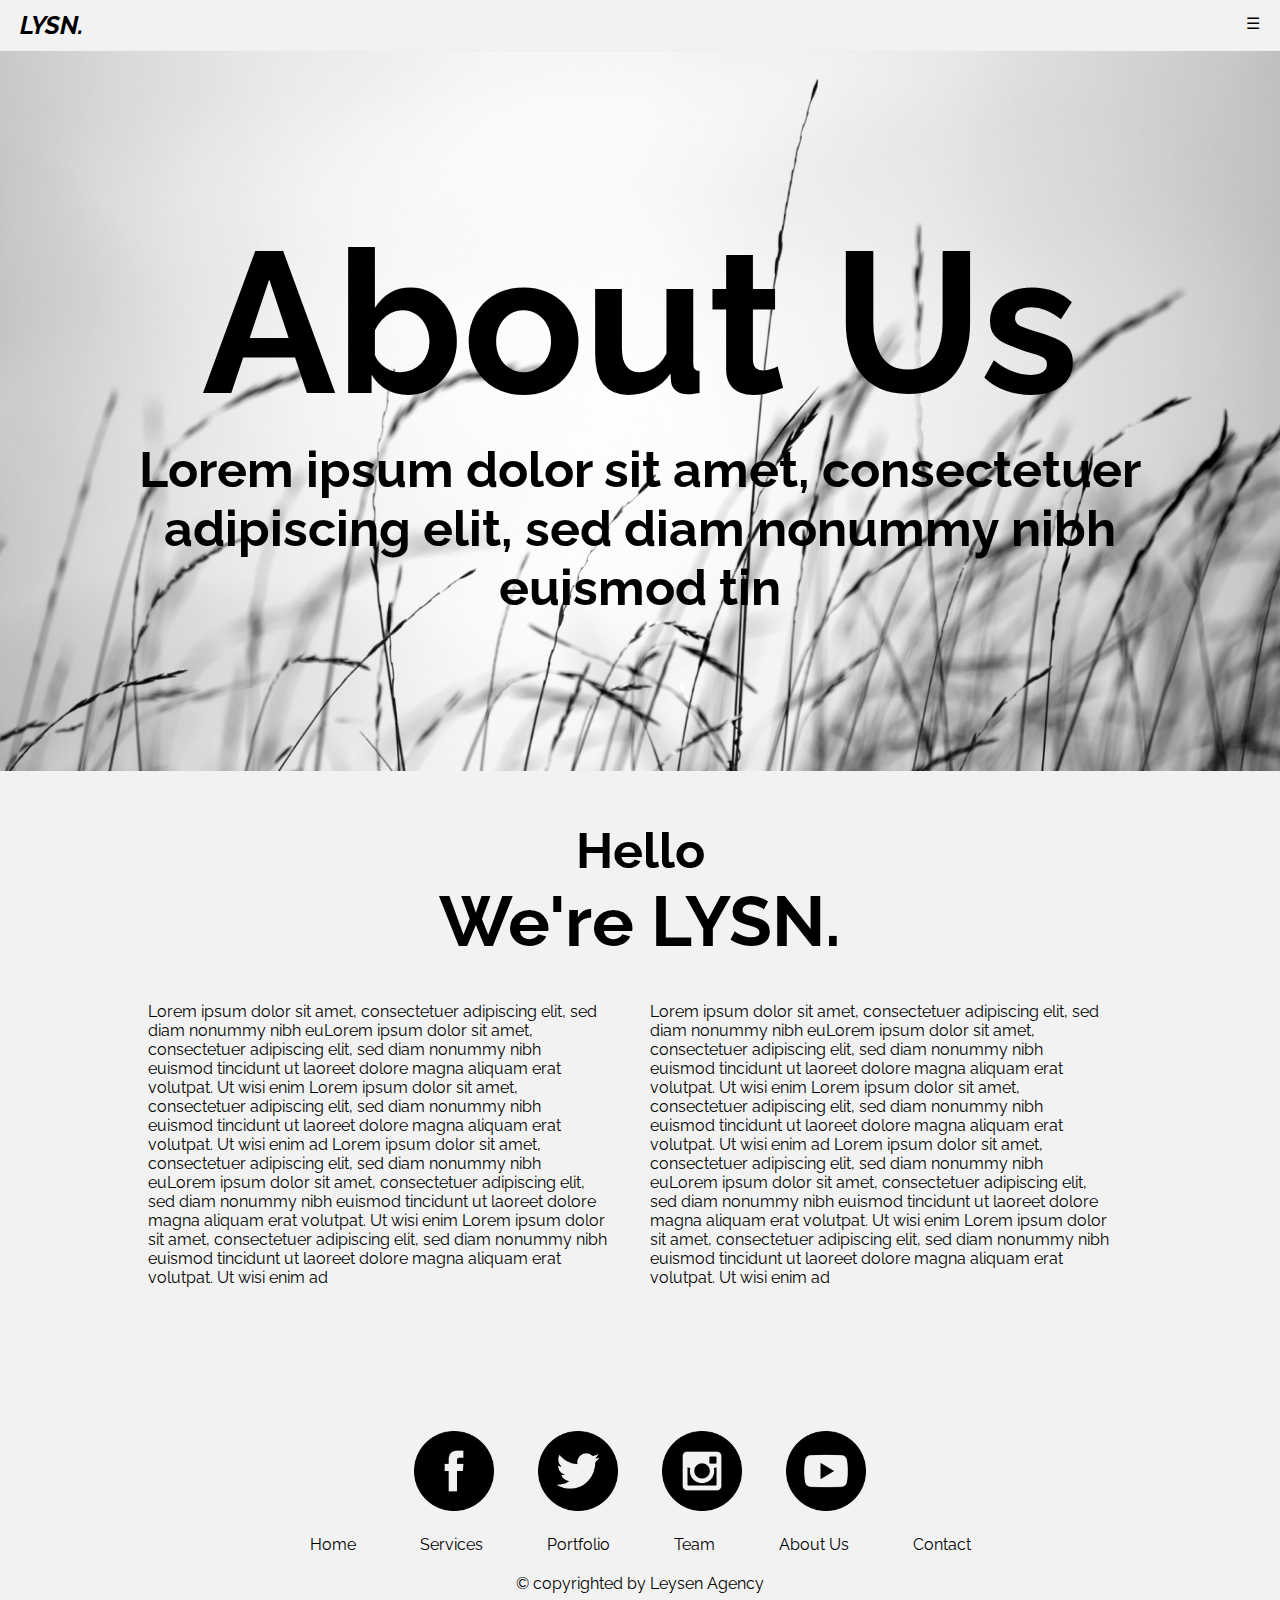
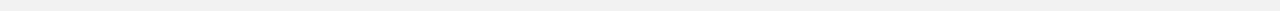
==== about.html @ 25ddd54e "Update Git Repository" ====
<!DOCTYPE html>
<html lang="en">
<head>
  <link href="https://fonts.googleapis.com/css?family=Raleway" rel="stylesheet">
    <meta charset="UTF-8">
    <title>About Us</title>
    <link rel="stylesheet" href="style.css">
    
</head>
<body>
  <input type="checkbox" id="menuToggle">
  <label for="menuToggle" class="menu-icon">&#9776;</label>
        <header>
          <a href="index.html">
      <div id="brand"> LYSN. </div></a>
    </header>

    <nav class="menu"> 
      <ul>
        <li><a href="index.html">Home </a></li>
        <li><a href="services.html">Services </a></li>
        <li><a href="portfolio.html">Portfolio </a></li>
        <li><a href="team.html">Team</a> </li>
        <li><a href="#">About Us</a> </li>
        <li><a href="contact.html">Contact</a> </li>
      </ul>
    </nav>  
    <div class="sect aboutUs">
      <div class="breedte">
      <h1 id="hoofdtitel">About Us</h1>
      <h3>Lorem ipsum dolor sit amet, consectetuer adipiscing elit, sed diam nonummy nibh euismod tin</h3>
      </div>
    </div> 
    <div class="subSection3"> 
      <div class="breedte">
          <h4 class="onderondertitel">Hello</h4>
      <h1 class="aboutTitel">We're LYSN.</h1>
      <p class="aboutTekst">Lorem ipsum dolor sit amet, consectetuer adipiscing elit, sed diam nonummy nibh euLorem ipsum dolor sit amet, consectetuer adipiscing elit, sed diam nonummy nibh euismod tincidunt ut laoreet dolore magna aliquam erat volutpat. Ut wisi enim Lorem ipsum dolor sit amet, consectetuer adipiscing elit, sed diam nonummy nibh euismod tincidunt ut laoreet dolore magna aliquam erat volutpat. Ut wisi enim ad Lorem ipsum dolor sit amet, consectetuer adipiscing elit, sed diam nonummy nibh euLorem ipsum dolor sit amet, consectetuer adipiscing elit, sed diam nonummy nibh euismod tincidunt ut laoreet dolore magna aliquam erat volutpat. Ut wisi enim Lorem ipsum dolor sit amet, consectetuer adipiscing elit, sed diam nonummy nibh euismod tincidunt ut laoreet dolore magna aliquam erat volutpat. Ut wisi enim ad </p>
      <p class="aboutTekst">Lorem ipsum dolor sit amet, consectetuer adipiscing elit, sed diam nonummy nibh euLorem ipsum dolor sit amet, consectetuer adipiscing elit, sed diam nonummy nibh euismod tincidunt ut laoreet dolore magna aliquam erat volutpat. Ut wisi enim Lorem ipsum dolor sit amet, consectetuer adipiscing elit, sed diam nonummy nibh euismod tincidunt ut laoreet dolore magna aliquam erat volutpat. Ut wisi enim ad Lorem ipsum dolor sit amet, consectetuer adipiscing elit, sed diam nonummy nibh euLorem ipsum dolor sit amet, consectetuer adipiscing elit, sed diam nonummy nibh euismod tincidunt ut laoreet dolore magna aliquam erat volutpat. Ut wisi enim Lorem ipsum dolor sit amet, consectetuer adipiscing elit, sed diam nonummy nibh euismod tincidunt ut laoreet dolore magna aliquam erat volutpat. Ut wisi enim ad </p>
      </div> 
    </div>
    
      <footer> 
      <div class="footer"> 
        <a href="https://www.facebook.com">
        <img src="img/fb.png" alt="" height="80px"></a>
        <a href="https://www.twitter.com">
        <img src="img/twitter.png" alt="" height="80px"></a>
        <a href="https://www.instagram.com">
        <img src="img/insta.png" alt="" height="80px"></a>
        <a href="https://www.youtube.com">
        <img src="img/yt.png" alt="" height="80px"></a>
<div class="footertekst">
      <ul class="footerlist">
        <li><a href="index.html">Home </a></li>
        <li><a href="services.html">Services </a></li>
        <li><a href="portfolio.html">Portfolio </a></li>
        <li><a href="team.html">Team</a> </li>
        <li><a href="about.html">About Us</a> </li>
        <li><a href="contact.html">Contact</a> </li>
      </ul>
</div>

      <div class="copy">
      <p>© copyrighted by Leysen Agency</p></div>
      </footer>
</body>
</html>
---- style.css ----
* {padding: 0;
margin: 0;}
html {
    height: 100%;
}
body {
    height: 100%;
    font-family: 'Raleway', sans-serif;
    background-color: #F2F2F2;
}

a {
    text-decoration: none;
    color: black;
}
li {
    list-style-type: none;
}
header {
    width: 100%;
    height: 50px;
    margin: auto;
    border-bottom: 1px solid #EEE;
}
#brand  {
    margin-left: 20px;
    float: left;
    line-height: 50px;
    color: black;
    font-style: italic;
    font-size: 25px;
    font-weight: bold;
    font-weight: border;
}
nav{
    position: fixed;
    width: 100%;
    text-align: center;

}
nav a {
    display: block;
    padding: 15px 0;
    border-bottom: 1px solid #EEE;
}
nav a:hover {
    background: #4D4D4D;
    color: #C5AD74;
}

nav li: :last-child a {
    border-bottom:none;
}

.menu {

    width: 240px;
    height: 100%;
    position: absolute;
    background-color: #F2F2F2;
    left: -240px;
    -webkit-transition: all .3s ease-in-out;
    -moz-transition: all .3s ease-in-out;
    -ms-transition: all .3s ease-in-out;
    -o-transition: all .3s ease-in-out;
}
.menu-icon  {
    padding: 10px 20px;
    background: #F2F2F2;
    color: black;
    cursor: pointer;
    float: right;
    margin-top: 4px;
    border-radius: 5px;
}

#menuToggle {
    display: none;
}

#menuToggle:checked ~ .menu{ 
    position: absolute;
    left: 0;
}


.sect {
    height: 100%;
    background-position: center center;
    background-size: cover;
    background-attachment: fixed;
    text-overflow: ellipsis;
    
}

.subSection {
    height: 50%;
    background-color: #F2F2F2;
    text-overflow: ellipsis;
}
.subSection2 {
    height: 100%;
    background-color: #F2F2F2;
    text-overflow: ellipsis;
}
.subSection3 {
    height: 70%;
    background-color: #F2F2F2;
    text-overflow: ellipsis;
}
.subSection4 {
    height: 100%;
    background-color: #F2F2F2;
    text-overflow: ellipsis; 
    padding-top: 10px;
}
.subSection5{
    height: 140%;
    background-color: #F2F2F2;
    text-overflow: ellipsis;
    padding-top: 5%;
}
.subSection6{
    height: 120%;
    background-color: #F2F2F2;
    text-overflow: ellipsis;
    padding-top: 5px;

}
.subSection7{
    height: 85%;
    background-color: #F2F2F2;
    text-overflow: ellipsis;
    padding-top: 20px;

}
.sectOne{
    background-image: url("img/tower.jpg");

}
.sectTwo{
    background-image: url("img/ijsbeer.jpg");
}
.sectThree{
    background-image: url("img/toren.jpg");
}
.aboutUs{
    background-image: url("img/duinen.jpg");
    height: 80%;
}
.team{
    background-image: url("img/bridge.jpg");
    height: 80%;
}
.sectFour{
    background-image: url("img/services.jpeg");
    height: 80%;
}
.videography{
    background-image: url("img/plane.jpeg");
    height: 80%;
}
.webdesign {
    background-image: url("img/bridge2.jpeg");
    height: 80%;
}
.photography {
    background-image: url("img/kanye.jpg");
    height: 80%;
}

.sectPortfolio{
    background-image: url("img/city.jpg");
    height: 80%;
}
.sectContact {
    background-image: url("img/contact.jpeg");
    height: 80%;
}
#container {
    height: 700px;
    width: 1000px;
    margin: 0 auto;
}
 #hoofdtitel{
     text-align: center;
     clear: both;
     padding-top: 15%;
     font-size: 200px;
 }
  h3{
     text-align: center;
     clear: both;
     font-size: 50px;

 }
h2 {
    font-size: 40px;
    clear: both; 
}
.onderondertitel {
    text-align: center;
    clear: both;
    font-size: 50px;
    padding-top: 50px;
}
.aboutTitel {
    text-align: center;
    clear: both;
    font-size: 70px;
    padding-bottom: 20px;
}
.aboutTekst{
    text-align: left;
    width: 45%;
    margin: 2%;
    float: left;
}
 .titel1{
     padding-top: 5%;
     text-align: center;
     clear: both;
     font-size: 150px;
 }
  .titel2{
     padding-top: 10%;
     text-align: center;
     clear: both;
     font-size: 80px;
 }
 .titel3{
     padding-top: 50px;;
     text-align: center;
     clear: both;
     font-size: 80px;
 }
 .breedte{
     width: 80%;
     height: 70%;
     margin:  auto;
 }

.ondertitel {
    text-align: center;
    clear:  both;
    font-size: 40px;
}
.tekst {
    margin: auto;
    clear: both;
    font-size: 30px;
    padding-bottom: 50px;
    
    text-align: center;
}
.portfolio{
    height: 80%;
}
.port {
    padding-top: 5%;
}

.footer{
    height: 200px;
    background-color: #F2F2F2;
    text-align: center;
    border: 0px solid #4D4D4D;
    padding-top: 10px;
}

.btn {
    
    margin: 0 auto;
    -webkit-transition: all .5s;
    width: 200px;
    background-color: #4D4D4D;
    color: white;
    position: relative;
    max-height: 60px;
    line-height: 50px;
    text-align: center;
    font-weight: bold;
    border-radius: 5px;
    box-shadow: 0px 0px 2px rgba(0, 0, 0, .5),
    1px 1px 5px rgba(0, 0, 0, .3);
}

.btn:hover{
    background-color: white;
    color: #4D4D4D;
}
.btn2{
    margin-top: 550px;
}
.btn3{
    margin-top: 400px;
}
.btn4{
    margin-top: 400px;
}
.btn5{
    float:left;
    margin-left: 100px;
    margin-top: 60px;

}
.persoon {
    padding-top: 10px;
    width: 30%;
    float: left;
    margin: 22px;
    text-align: center;
    padding-bottom: 20px;
}
.services {
    padding-top: 30px;
    width: 30%;
    float: left;
    margin: 22px;
    text-align: center;
    padding-bottom: 20px;
    
}

.foto{
    padding-top: 10px;
    width: 30%;
    float: left;
    margin: 22px;
    text-align: center;
    padding-bottom: 20px;
    overflow: hidden;
}
.foto1{
    
    float: left;
    width: 20%;
    background-color: red;
    margin: 20px;
    height: 400px;
    align-items: center;
    border: 1px solid #4D4D4D;
}

.effect {
    cursor: pointer;
    transition: all 0.2s ease-in;
    overflow: hidden;

}

.effect:hover {
    transform: scale(1.1);
    transition: all 0.2s ease-in;
    filter: brightness(0.5);
}
.row1{
    width: 100%;
    height: 300px;
    background-color:#F2F2F2;
    margin-top: 40px;
    
}
.teamcolum{
    float: left;
    width: 60%;
    text-align: center;

}
.teamcolum1{
    float: right;
    width: 60%;
    clear: none;
    text-align: center;

}
.team1{
    width: 500px;
    margin: 0px;
    padding: 0px;
    display: block;
    clear: left;

}
#teamtekst{
    display: inline;
}
.teamlid {
    float: right;
    margin: 0;
    padding: 0;
    clear: none;
    width: 300px;
}
.teamlid1{
    float: left;
    clear: none;
}

.box1 {
    width: 43%;
    margin: 40px;
    margin-top: 20px;
    float: left;
    text-align: center;
}
.teamtitel{
    text-align: center;
    font-size: 40px;
    font-style: italic;
    margin: 20px;
}

.rij1{
    width: 100%;
    background-color: red;
}

.map {
    margin: 20px;
    float: right;
}
.contactBreedte {
    width: 40%;
    float: left;
    margin: 20px;
}
.form {
    clear: both;
    padding: 20px;
}
input {
    display: block;
    width: 20%;
    height: 20px;
    margin: 10px;
    border: 1px solid #4D4D4D;
}
fieldset {
    padding: 20px;
}
#forum{
    text-align: center;
}

.footerlist li {
    display: inline;
    margin: 30px;
   
}

.footer img {
    margin: 20px;
}
.copy {
    margin: 20px;
}
.foottekst {
    margin: 20px;
}
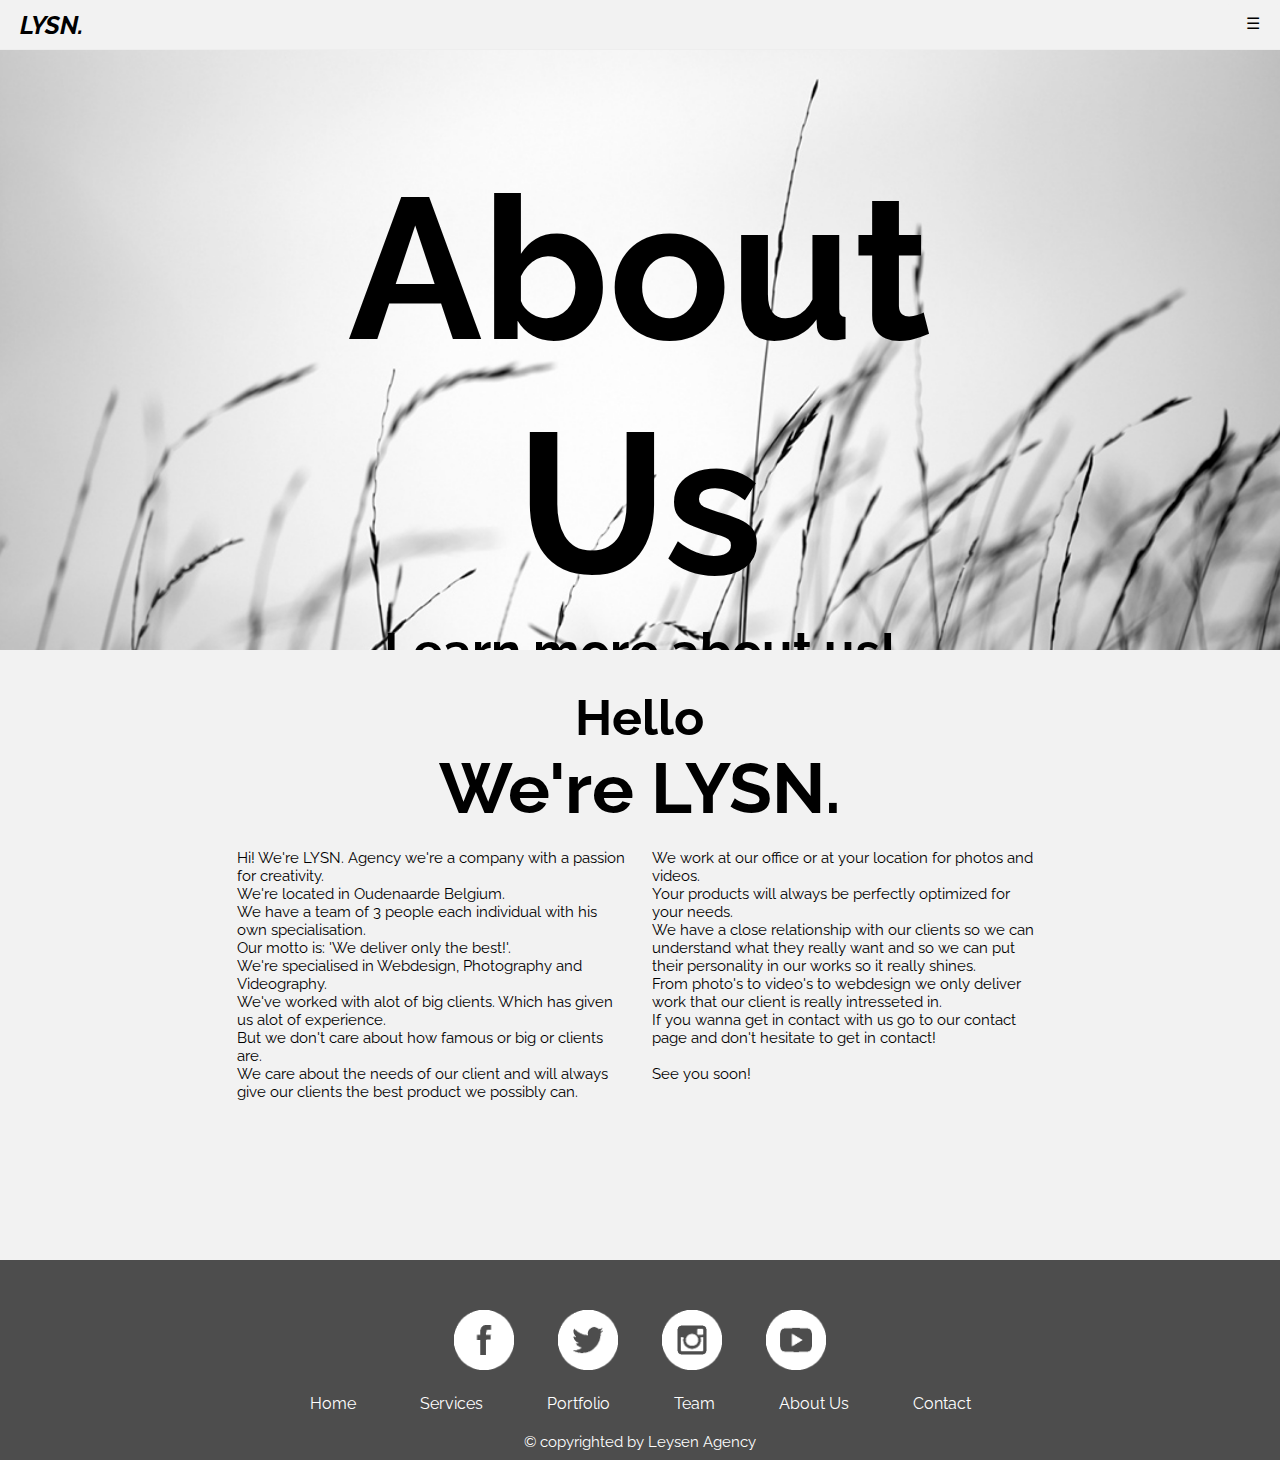
==== commit 8edff464: "Update Git Repository" ====
--- a/about.html
+++ b/about.html
@@ -4,10 +4,11 @@
   <link href="https://fonts.googleapis.com/css?family=Raleway" rel="stylesheet">
     <meta charset="UTF-8">
     <title>About Us</title>
-    <link rel="stylesheet" href="style.css">
+    <link rel="stylesheet" href="css/style.css">
     
 </head>
 <body>
+  <div class="grid__wrapper">
   <input type="checkbox" id="menuToggle">
   <label for="menuToggle" class="menu-icon">&#9776;</label>
         <header>
@@ -25,31 +26,38 @@
         <li><a href="contact.html">Contact</a> </li>
       </ul>
     </nav>  
-    <div class="sect aboutUs">
-      <div class="breedte">
-      <h1 id="hoofdtitel">About Us</h1>
-      <h3>Lorem ipsum dolor sit amet, consectetuer adipiscing elit, sed diam nonummy nibh euismod tin</h3>
+    <div class="grid_containter">
+    <div class="grid__row grid__row3 background6">
+      <div class="grid__column grid__column-8 grid__columnspecial1 grid__offset-2">
+      <h1 class="hoofdtitel2">About Us</h1>
+      <h3>Learn more about us!</h3>
       </div>
     </div> 
-    <div class="subSection3"> 
-      <div class="breedte">
+    <div class="grid__row grid__row8"> 
+      <div class="grid__column grid__column-8 grid__offset-2">
           <h4 class="onderondertitel">Hello</h4>
       <h1 class="aboutTitel">We're LYSN.</h1>
-      <p class="aboutTekst">Lorem ipsum dolor sit amet, consectetuer adipiscing elit, sed diam nonummy nibh euLorem ipsum dolor sit amet, consectetuer adipiscing elit, sed diam nonummy nibh euismod tincidunt ut laoreet dolore magna aliquam erat volutpat. Ut wisi enim Lorem ipsum dolor sit amet, consectetuer adipiscing elit, sed diam nonummy nibh euismod tincidunt ut laoreet dolore magna aliquam erat volutpat. Ut wisi enim ad Lorem ipsum dolor sit amet, consectetuer adipiscing elit, sed diam nonummy nibh euLorem ipsum dolor sit amet, consectetuer adipiscing elit, sed diam nonummy nibh euismod tincidunt ut laoreet dolore magna aliquam erat volutpat. Ut wisi enim Lorem ipsum dolor sit amet, consectetuer adipiscing elit, sed diam nonummy nibh euismod tincidunt ut laoreet dolore magna aliquam erat volutpat. Ut wisi enim ad </p>
-      <p class="aboutTekst">Lorem ipsum dolor sit amet, consectetuer adipiscing elit, sed diam nonummy nibh euLorem ipsum dolor sit amet, consectetuer adipiscing elit, sed diam nonummy nibh euismod tincidunt ut laoreet dolore magna aliquam erat volutpat. Ut wisi enim Lorem ipsum dolor sit amet, consectetuer adipiscing elit, sed diam nonummy nibh euismod tincidunt ut laoreet dolore magna aliquam erat volutpat. Ut wisi enim ad Lorem ipsum dolor sit amet, consectetuer adipiscing elit, sed diam nonummy nibh euLorem ipsum dolor sit amet, consectetuer adipiscing elit, sed diam nonummy nibh euismod tincidunt ut laoreet dolore magna aliquam erat volutpat. Ut wisi enim Lorem ipsum dolor sit amet, consectetuer adipiscing elit, sed diam nonummy nibh euismod tincidunt ut laoreet dolore magna aliquam erat volutpat. Ut wisi enim ad </p>
+      
+      <div class="grid__column grid__column-6">
+      <p class="">Hi! We're LYSN. Agency we're a company with a passion for creativity.<br/> We're located in Oudenaarde Belgium.<br/> We have a team of 3 people each individual with his own specialisation.<br/> Our motto is: 'We deliver only the best!'.<br/>We're specialised in Webdesign, Photography and Videography.<br/>We've worked with alot of big clients. Which has given us alot of experience.<br/>But we don't care about how famous or big or clients are.<br/>We care about the needs of our client and will always give our clients the best product we possibly can.<br/> </p>
+      </div>
+      <div class="grid__column grid__column-6">
+      <p class="">We work at our office or at your location for photos and videos.<br/>Your products will always be perfectly optimized for your needs.<br/>We have a close relationship with our clients so we can understand what they really want and so we can put their personality in our works so it really shines.<br/>From photo's to video's to webdesign we only deliver work that our client is really intresseted in.<br/>If you wanna get in contact with us go to our contact page and don't hesitate to get in contact!<br/><br/>See you soon!</p>
+      </div>
+      </div>
       </div> 
     </div>
-    
+  </div>
       <footer> 
       <div class="footer"> 
         <a href="https://www.facebook.com">
-        <img src="img/fb.png" alt="" height="80px"></a>
+        <img src="assets/img/fb.png" alt="" height="80px"></a>
         <a href="https://www.twitter.com">
-        <img src="img/twitter.png" alt="" height="80px"></a>
+        <img src="assets/img/twitter.png" alt="" height="80px"></a>
         <a href="https://www.instagram.com">
-        <img src="img/insta.png" alt="" height="80px"></a>
+        <img src="assets/img/insta.png" alt="" height="80px"></a>
         <a href="https://www.youtube.com">
-        <img src="img/yt.png" alt="" height="80px"></a>
+        <img src="assets/img/yt.png" alt="" height="80px"></a>
 <div class="footertekst">
       <ul class="footerlist">
         <li><a href="index.html">Home </a></li>
@@ -64,5 +72,6 @@
       <div class="copy">
       <p>© copyrighted by Leysen Agency</p></div>
       </footer>
+  </div>
 </body>
 </html>--- a/css/style.css
+++ b/css/style.css
@@ -0,0 +1,816 @@
+* {padding: 0;
+margin: 0;
+box-sizing: border-box;}
+html {
+    height: 100%;
+}
+body {
+    height: 100%;
+    font-family: 'Raleway', sans-serif;
+    background-color: #F2F2F2;
+}
+.grid__wrapper {
+    display: block;
+    margin: 0;
+    padding: 0;
+}
+
+.grid__container {
+    display: block;
+    width: 1140px;
+    margin: 0 auto;
+    padding: 0 0px;
+}
+
+.grid__row {
+    display: block;
+    margin: 0 0px;
+    padding: 0;
+    overflow: hidden;
+}
+
+.grid__wrapper:after,
+.grid__container:after,
+.grid__row:after {
+    content: "";
+    display: table;
+    clear: both;
+}
+.grid__column {
+    position: relative;
+    float: left;
+    padding: 0 12px;
+}
+.grid__column-12 { width: 100%; }
+.grid__column-11 { width: 91.666666666667%; }
+.grid__column-10 { width: 83.333333333333%; }
+.grid__column-9 {  width: 75%; }
+.grid__column-8 {  width: 66.666666666667%;
+margin-top: 3%; }
+.grid__column-7 {  width: 58.333333333333%; }
+.grid__column-6 {  width: 50%; }
+.grid__column-5 {  width: 41.666666666667%; }
+.grid__column-4 {  width: 33.333333333333%; }
+.grid__column-3 {  width: 25%; }
+.grid__column-2 {  width: 16.666666666667%; }
+.grid__column-1 {  width: 8.333333333333%; }
+
+.grid__offset-12 { margin-left: 100%; }
+.grid__offset-11 { margin-left: 91.666666666667%; }
+.grid__offset-10 { margin-left: 83.333333333333%; }
+.grid__offset-9 {  margin-left: 75%; }
+.grid__offset-8 {  margin-left: 66.666666666667%; }
+.grid__offset-7 {  margin-left: 58.333333333333%; }
+.grid__offset-6 {  margin-left: 50%; }
+.grid__offset-5 {  margin-left: 41.666666666667%; }
+.grid__offset-4 {  margin-left: 33.333333333333%; }
+.grid__offset-3 {  margin-left: 25%; }
+.grid__offset-2 {  margin-left: 16.666666666667%; }
+.grid__offset-1 {  margin-left: 8.333333333333%; }
+.grid__columnspecial1{
+    margin-top: 60px;
+}
+.grid__row1{
+    height: 1000px;
+    background-position: center center;
+    background-size: cover;
+    background-attachment: fixed;
+    overflow: hidden;
+    text-overflow: ellipsis;
+    top:50%;
+    left: 50%;
+    margin: 0;
+}
+.grid__row2{
+
+    background-color: #F2F2F2;
+    text-overflow: ellipsis;
+    overflow: hidden;
+     height: 400px;
+
+
+}
+.grid__row3{
+    height: 600px;
+    width: 100%;
+    background-position: center center;
+    background-size: cover;
+    background-attachment: fixed;
+    overflow: hidden;
+    text-overflow: ellipsis;
+    top:50%;
+    left: 50%;
+}
+.grid__row4{
+    height: 800px;
+}
+.grid__row5{
+    height: 300px;
+}
+.grid__row6{
+    background-color: #F2F2F2;
+    text-overflow: ellipsis;
+    overflow: hidden;
+     height: 1000px;
+
+
+}
+.grid__row7{
+    background-color: #F2F2F2;
+    text-overflow: ellipsis;
+    overflow: hidden;
+     height: 2050px;
+
+}
+
+.grid__row8{
+    background-color: #F2F2F2;
+    text-overflow: ellipsis;
+    overflow: hidden;
+     height: 600px;
+}
+.grid__row9{
+    background-color: #F2F2F2;
+    text-overflow: ellipsis;
+    overflow: hidden;
+     height: 1400px;
+}
+.grid__row10{
+    background-color: #F2F2F2;
+    text-overflow: ellipsis;
+    overflow: hidden;
+     height: 500px;
+}
+.background1{
+   
+    background-image: url("../assets//img/tower.jpg");
+
+}
+.background2{
+    background-image:  url("../assets//img/ijsbeer1.jpg");
+}
+.background3{
+    background-image: url("../assets//img/toren.jpg");
+}
+.background4{
+    background-image: url("../assets//img/bridge.jpg");
+}
+.background5{
+background-image: url("../assets//img/city1.jpg");}
+.background6{
+    background-image: url("../assets//img/duinen1.jpg");
+}
+.background8{
+    background-image: url("../assets//img/contact1.jpg");
+}
+.background7{
+    background-image:url("../assets//img/plane1.jpg"); ;
+}
+.background9{
+    background-image:url("../assets//img/bridge2.jpg");
+}
+.background11{
+    background-image: url("../assets//img/kanye1.jpg");
+}
+p{
+    font-size: 15px;
+}
+
+a {
+    text-decoration: none;
+    color: black;
+}
+li {
+    list-style-type: none;
+}
+header {
+    width: 100%;
+    height: 50px;
+    margin: auto;
+    border-bottom: 1px solid #EEE;
+}
+#brand  {
+    margin-left: 20px;
+    float: left;
+    line-height: 50px;
+    color: black;
+    font-style: italic;
+    font-size: 25px;
+    font-weight: bold;
+    font-weight: border;
+}
+nav{
+    position: fixed;
+    width: 100%;
+    text-align: center;
+
+}
+nav a {
+    display: block;
+    padding: 15px 0;
+    border-bottom: 1px solid #EEE;
+}
+nav a:hover {
+    background: #4D4D4D;
+    color: #C5AD74;
+}
+
+
+
+.menu {
+
+    width: 240px;
+    height: 100%;
+    position: absolute;
+    background-color: #F2F2F2;
+    left: -240px;
+    -webkit-transition: all .3s ease-in-out;
+    -moz-transition: all .3s ease-in-out;
+    -ms-transition: all .3s ease-in-out;
+    -o-transition: all .3s ease-in-out;
+}
+.menu-icon  {
+    padding: 10px 20px;
+    background: #F2F2F2;
+    color: black;
+    cursor: pointer;
+    float: right;
+    margin-top: 4px;
+    border-radius: 5px;
+}
+
+#menuToggle {
+    display: none;
+}
+
+#menuToggle:checked ~ .menu{ 
+    position: absolute;
+    left: 0;
+}
+
+
+.sect {
+    height: 100%;
+    background-position: center center;
+    background-size: cover;
+    background-attachment: fixed;
+    overflow: hidden;
+    text-overflow: ellipsis;
+    top:50%;
+    left: 50%;
+    
+}
+.sect2 {
+    height: 70%;
+    background-position: center center;
+    background-size: cover;
+    background-attachment: fixed;
+    overflow: hidden;
+    text-overflow: ellipsis;
+    top:50%;
+    left: 50%;
+    
+}
+.sect3 {
+    height: 80%;
+    background-position: center center;
+    background-size: cover;
+    background-attachment: fixed;
+    overflow: hidden;
+    text-overflow: ellipsis;
+    top:50%;
+    left: 50%;
+}
+
+
+
+.subSection2 {
+    height: 75%;
+
+}
+.subSection3 {
+    height: 70%;
+
+}
+.subSection4 {
+    height: 60%;
+    padding-top: 40px;
+
+}
+.subSection5{
+    height: 150%;
+
+    padding-top: 5%;
+    padding-bottom: 5%;
+
+}
+.subSection6{
+    height: 120%;
+
+    padding-top: 5px;
+
+}
+.subSection7{
+    height: 85%;
+
+    padding-top: 20px;
+
+}
+
+.subSection8{
+    height: 80%
+}
+.sectOne{
+    background-image: url("../img/tower.jpg");
+
+}
+.sectTwo{
+    background-image: url("../img/ijsbeer1.jpg");
+}
+.sectThree{
+    background-image: url("../img/toren.jpg");
+}
+.aboutUs{
+    background-image: url("../img/duinen1.jpg");
+    height: 80%;
+}
+.team{
+    background-image: url("../img/bridge.jpg");
+    height: 80%;
+}
+.sectFour{
+    background-image: url("../img/services1.jpg");
+    height: 80%;
+}
+.videography{
+    background-image: url("../img/plane1.jpg");
+    height: 80%;
+}
+.webdesign {
+    background-image: url("../img/bridge2.jpg");
+    height: 80%;
+}
+.photography {
+    background-image: url("../img/kanye1.jpg");
+    height: 80%;
+}
+
+.sectPortfolio{
+    background-image: url("../img/city1.jpg");
+    height: 80%;
+}
+.sectContact {
+    background-image: url("../img/contact1.jpg");
+    height: 80%;
+}
+#container {
+    height: 700px;
+    width: 1000px;
+    margin: 0 auto;
+}
+ .hoofdtitel{
+     text-align: center;
+     clear: both;
+     padding-top: 20%;
+     font-size: 200px;
+ }
+ .hoofdtitel2{
+     text-align: center;
+     clear: both;
+     margin-top: 5%;
+     font-size: 200px;
+
+ }
+  h3{
+     text-align: center;
+     clear: both;
+     font-size: 50px;
+
+ }
+h2 {
+    font-size: 40px;
+    clear: both; 
+}
+.onderondertitel {
+    text-align: center;
+    clear: both;
+    font-size: 50px;
+    
+}
+.aboutTitel {
+    text-align: center;
+    clear: both;
+    font-size: 70px;
+    padding-bottom: 20px;
+}
+.aboutTekst{
+    text-align: left;
+    width: 45%;
+    margin: 2%;
+    float: left;
+}
+ .titel1{
+     padding-top: 5%;
+     text-align: center;
+     clear: both;
+     font-size: 150px;
+ }
+  .titel2{
+     padding-top: 6%;
+     text-align: center;
+     clear: both;
+     font-size: 80px;
+     font-style: italic;
+ }
+ .titel3{
+     
+     text-align: center;
+     clear: both;
+     font-size: 80px;
+ }
+ .titel5{
+     padding-top: 4%;
+     text-align: center;
+     clear: both;
+     font-size: 80px;
+ }
+  .titel4{
+     padding-top: 5%;
+     text-align: center;
+     clear: both;
+     font-size: 80px;
+ }
+ .breedte{
+     width: 80%;
+     height: 70%;
+     margin:  auto;
+ }
+ .breedte2{
+     width: 80%;
+     height: 80%;
+     margin:  auto;
+ }
+.ondertitel {
+    text-align: center;
+    clear:  both;
+    font-size: 40px;
+}
+.tekst {
+    margin: auto;
+    clear: both;
+    font-size: 30px;
+    padding-bottom: 50px;
+    
+    text-align: center;
+}
+.portfolio{
+    height: 80%;
+}
+
+
+.footer{
+    height: 200px;
+    background-color: #F2F2F2;
+    text-align: center;
+    border: 0px solid #4D4D4D;
+    padding-top: 10px;
+}
+
+.btn {
+    
+    margin: 0 auto;
+    -webkit-transition: all .5s;
+    width: 200px;
+    background-color: #4D4D4D;
+    color: white;
+    position: relative;
+    max-height: 60px;
+    line-height: 50px;
+    text-align: center;
+    font-weight: bold;
+    border-radius: 5px;
+    box-shadow: 0px 0px 2px rgba(0, 0, 0, .5),
+    1px 1px 5px rgba(0, 0, 0, .3);
+    clear: both;
+}
+
+.btn:hover{
+    background-color: white;
+    color: #4D4D4D;
+}
+
+.btn3{
+    margin-top: 400px;
+}
+
+.btn5{
+    float:left;
+    margin-left: 22%;
+
+}
+.btn6{
+    margin-top: 40px;
+    margin-bottom: 60px;
+}
+.persoon {
+    padding-top: 10px;
+    float: left;
+    text-align: center;
+    margin: 4.16%
+
+}
+.services {
+    padding-top: 30px;
+    float: left;
+    text-align: center;
+    padding-bottom: 20px;
+    overflow: hidden;
+    
+    
+}
+
+.foto{
+    padding-top: 10px;
+    width: 30%;
+    float: left;
+    margin: 22px;
+    text-align: center;
+    padding-bottom: 20px;
+    overflow: hidden;
+}
+.foto1{
+   
+    float: left;
+    height: 400px;
+    border: 1px solid #4D4D4D;
+    overflow: hidden;
+    margin: 4.16%;
+}
+.foto2 {
+    padding-top: 30px;
+    float: left;
+    padding-bottom: 20px;
+    overflow: hidden;
+    height: 400px;
+    margin: 4.16%;
+    
+    
+}
+.foto3{
+    position: relative;
+    float: left;
+    width: 20%;
+    height: 400px;
+    border: 1px solid #4D4D4D;
+    overflow: hidden;
+    margin-left: 5%;
+
+}
+.effect {
+    cursor: pointer;
+    transition: all 0.2s ease-in;
+    overflow: hidden;
+
+}
+
+.effect:hover {
+    transform: scale(1.1);
+    transition: all 0.2s ease-in;
+    filter: brightness(0.5);
+}
+.row1{
+    width: 100%;
+    height: 300px;
+    background-color:#F2F2F2;
+    margin-top: 40px;
+    margin: 20px;
+    overflow: hidden;
+    
+}
+.teamcolum{
+    margin: 2%;
+    margin-top: 4%;
+    float: left;
+    width: 68%;
+    text-align: left;
+
+}
+
+.teamcolum1{
+    margin: 2%;
+    margin-top: 4%;
+    float: right;
+    width: 68%;
+    clear: none;
+    text-align: right;
+
+}
+.team1{
+    width: 500px;
+    margin: 0px;
+    padding: 0px;
+    display: block;
+    clear: left;
+
+}
+#teamtekst{
+    display: inline;
+}
+.teamlid {
+    float: left;
+    margin: 2%;
+    margin-top: 40px;
+    padding: 0;
+    clear: none;
+    width: 200px;
+    border-radius: 200px;
+}
+.teamlid1{
+    float: right;
+}
+
+.teamfoto{
+    border-radius: 200px;
+}
+
+.box1 {
+    margin-top: 2%;
+    float: left;
+    text-align: center;
+    height: 200px;
+}
+.box2{
+    
+    float: left;
+    text-align: center;
+    clear: left;
+    height: 200px;
+    margin-top: 2%;
+
+}
+.teamtitel{
+    text-align: center;
+    font-size: 40px;
+    font-style: italic;
+    margin: 20px;
+}
+
+
+.map {
+    float: right;
+    clear: none;
+    margin: 20px;
+}
+.contactBreedte {
+    width: 450px;;
+    float: left;
+    margin: 20px;
+    overflow: hidden;
+}
+.contact{
+
+    float: left;
+    text-align: left;
+    overflow: hidden;
+    
+    
+
+
+}
+
+.form {
+    clear: both;
+    padding: 20px;
+}
+input {
+    display: block;
+    width: 20%;
+    height: 20px;
+    margin: 10px;
+    border: 1px solid #4D4D4D;
+}
+fieldset {
+    padding: 20px;
+}
+#forum{
+    text-align: center;
+}
+
+.footer{
+     clear: left;
+     background-color: #4D4D4D;
+     color: white;
+     margin-top: 10px;
+     margin-bottom: 0;
+}
+.footerlist li {
+    display: inline;
+    margin: 30px;
+    
+   
+}
+.footerlist li a {
+    color: white;
+}
+
+.footer img {
+    margin: 20px;
+    height: 60px;
+    margin-top: 40px;
+}
+.copy {
+    margin-top: 20px;
+}
+.foottekst {
+    margin: 20px;
+}
+.image {
+  display: block;
+  width: 100%;
+  height: auto;
+}
+
+.overlay {
+  position: absolute;
+  bottom: 0;
+  left: 0;
+  right: 0;
+  background-color: #4D4D4D;
+  overflow: hidden;
+  width: 0;
+  height: 100%;
+  transition: .5s ease;
+  opacity: 0.8;
+}
+
+.foto1:hover .overlay {
+  bottom: 0;
+  height: 100%;
+}
+
+.fototext {
+  white-space: nowrap; 
+  color: white;
+  font-size: 20px;
+  position: absolute;
+  overflow: hidden;
+  top: 50%;
+  left: 50%;
+  transform: translate(-50%, -50%);
+  -ms-transform: translate(-50%, -50%);
+}
+
+.center{
+    margin: 0;
+    margin-left: auto;
+    margin-right: auto;
+    padding: 0;
+    height: 100%;
+    position: center;
+}
+.center2{
+     margin: 0;
+    margin-left: auto;
+    margin-right: auto;
+    padding: 0;
+    height: 400px;
+    position: center;
+
+}
+.container{
+      position: relative;
+    width: 100%;
+}
+.container:hover .overlay {
+  width: 100%;
+}
+.uitlegportfolio{
+    text-align: left;
+    float: left;
+    margin-left: 5%;
+    width: 69%;
+}
+.rij1{
+    
+    margin: 40px;
+    height: 50%;
+    padding: auto;
+}
+#port{
+    text-align: left;
+}
+.rij2{
+    height: 80%;
+    padding-left: 10%;
+}
+ h4 {
+     font-size: 25px;
+
+ }
+
+ .rij3{
+     width: 100%;
+     height: 100%;
+     padding: 5%;
+     overflow: hidden;
+ }